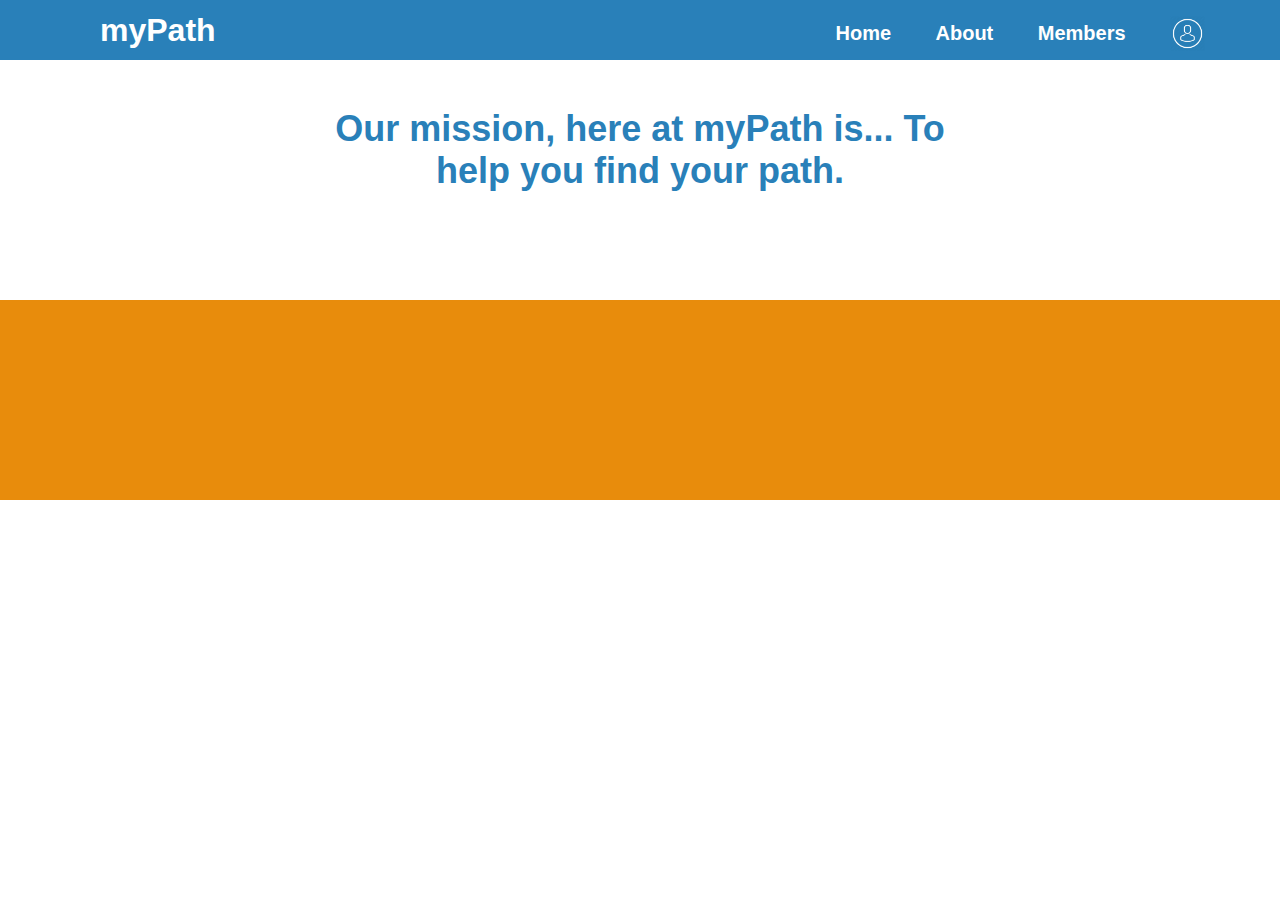
==== about.html @ 88043831 "commit 3" ====
<html>
	<head>
		<meta charset="utf-8">
		<title>myPath</title>
		<link href='https://fonts.googleapis.com/css?family=Montserrat' rel='stylesheet' type='text/css'>
		<link rel="stylesheet" href="assets/css/style.css">
		<script src="http://ajax.googleapis.com/ajax/libs/jquery/1.11.0/jquery.min.js">
        </script> 
        <script src = "assets/js/script.js"></script>
	</head>
	<body>
		<header id="header">
			<nav>
				<ul>
					<li><a href="index.html">Home</a></li>
					<li><a href="about.html">About</a></li>
					<li><a href="members.html">Members</a></li>
					<li><img id = "logo" src="assets/img/account.png" width = "35"></li>
				</ul>
			</nav>
			<h2><a href = "index.html">myPath</a></h2>
		</header>
		<div class = "page-wrapper">

            </section>
            <!-- Name Section -->
            <section class = "section" id = "block1-section">
                <div class = "text" id = "block1-text">
                    
                    <p>
                    	Our mission, here at myPath is...
                    	To help you find your path.
                    </p>
                </div>
            </section>
            <!-- Major Section -->
            <section class = "section" id = "block2-section">
                <div class = "text" id = "block2-text">
                	
                </div>
            </section>
            <!-- Random Fact Section -->
            <section class = "section" id = "fact-section">
                <div class = "text" id = "fact-text">
                <!-- I like the Warriors -->
                </div>
            </section>
        </div>
		
	</body>


</html>
---- assets/css/style.css ----
@import url(https://fonts.googleapis.com/css?family=Montserrat);

body, html {
	margin: 0 auto;
	padding: 0;
	width: 100%;
	height: 100%;
	min-width: 1080px;
	/* max-width: 960px; */
	background-color: white;
	-webkit-font-smoothing: antialiased;
	-o-font-smoothing: antialiased;
	font-smoothing: antialiased;
	font-family: 'Montesserat', sans-serif;
}

header {
	position: fixed;
	background-color: #2980b9;
	color: #0066cc;
	height: 60px;
	width: 100%;
	z-index: 1000;
	/* padding: 20px; */
}

header nav {
	position: absolute;
	right: 75px;
}

header nav ul {
}

header nav li {
	display: inline-block;
	vertical-align: middle;
	color: #0066cc;
	font-size: 20px;
	margin-left: 40px;
	font-weight: bold;
	/* padding: 10px; */

}

h2 {
	height: 100%;
	line-height: 60px;
	/* vertical-align: middle; */
	position: absolute;
	margin-bottom: 0;
	margin-top: 0;
	left: 100px;
	font-size: 32px;
}

p #mission {
	position: absolute;
	top: 70px;
}

#titl {
	
	font-weight: bold;
	width: 300px;
	font-size: 46px;
	margin: 0 auto;
}

a { 
	color:white; 	
	text-decoration: none;
}

a:hover {
	text-decoration: underline;
}


.section {
	width: 100%;

	/* height: 100px; */
}
#carousel {
	width: 4720px;
	height: 100%;
	margin-left: 0px;
	/* padding-left: 45px; */
	/* padding-top: 150px; */
	-webkit-transition: all 0.3s;
}
.carousel-item {
	width: 1080px;
	position: relative;
	height: 100%;
	float: left;
	margin-left: 92px;
}

.carousel-container {
	width: 100%;
	height: auto;
	z-index: 999;
	/* padding: 10px; */
	position: relative;
	overflow: hidden;
	left: 0;
}

.clear {
	clear: both;
}

.img-scaled {
	width: 100%;
	height: 100%;
}

.img-scaled-wh {
	width: 100%;
	height: 100%;
	position: relative;
}

.section {
	width: 100%;
	/* height: 1000px; */
	position: relative;

}

#name-section {
	width: 100%;
	height: 200px;
	background-color: #2980b9;
}

#block1-section {
	height: 300px;
	background-color: white;

}

#block1-text {
	/* line-height: 300px; */
	color: #2980b9;
	text-align: center;
}

#block2-section {
	height: 200px;
	background-color: #E88C0C;
}

#block2-text {
	/* background-color: #8bb2af; */

}

#fact-section {
	background-color: #fff;
}

#fact-text {
	color: black;
}





.page-wrapper {
	height: 100%;
	width: 100%;
	-webkit-transition: all .3s;
	-moz-transition: all .3s;
	transition: all .3s;
}

/* Styling for the carousel previous button */
#carousel-prev {
    position: absolute;
    width: 25px;
    height: 25px;
    padding: 10px;
    left: 40px;
    top: 50%;
    margin-top: -30px;
    cursor: pointer;
    border-radius: 50%;
    border: 1px solid black;
    -webkit-transition: all 0.3s;
}

/* Styling for the carousel next button */
#carousel-next {
    position: absolute;
    width: 25px;
    height: 25px;
    padding: 10px;
    right: 40px;
    top: 50%;
    margin-top: -30px;
    cursor: pointer;
    border-radius: 50%;
    border: 1px solid black;
    -webkit-transition: all 0.3s;
}

/* Styling for the quotes and text in each section */
.quote, .text {
	position: absolute;
	font-size: 36px;
	color: white;
	font-weight: 700;
    top: 50%;
    left: 50%;
    -webkit-transform: translateX(-50%) translateY(-50%);
    -moz-transform: translateX(-50%) translateY(-50%);
   	transform: translateX(-50%) translateY(-50%);
}

/* Styling for the author text in each quote */
.author {
	font-size: 12px;
	font-weight: 700;
	letter-spacing: .2rem;
	text-transform: uppercase;
	margin-top: 10px;
	text-align: center;
}

/* jQuery Manipulation Classes */

.no-scroll {
	overflow: hidden;
}

.wrapper-active, .button-active {
	-webkit-transform: translateX(280px);
	-moz-transform: translateX(280px);
	transform: translateX(280px);
}

.sidebar-active {
	-webkit-transform: translateX(0px);
	-moz-transform: translateX(0px);
	-o-transform: translateX(0px);
}
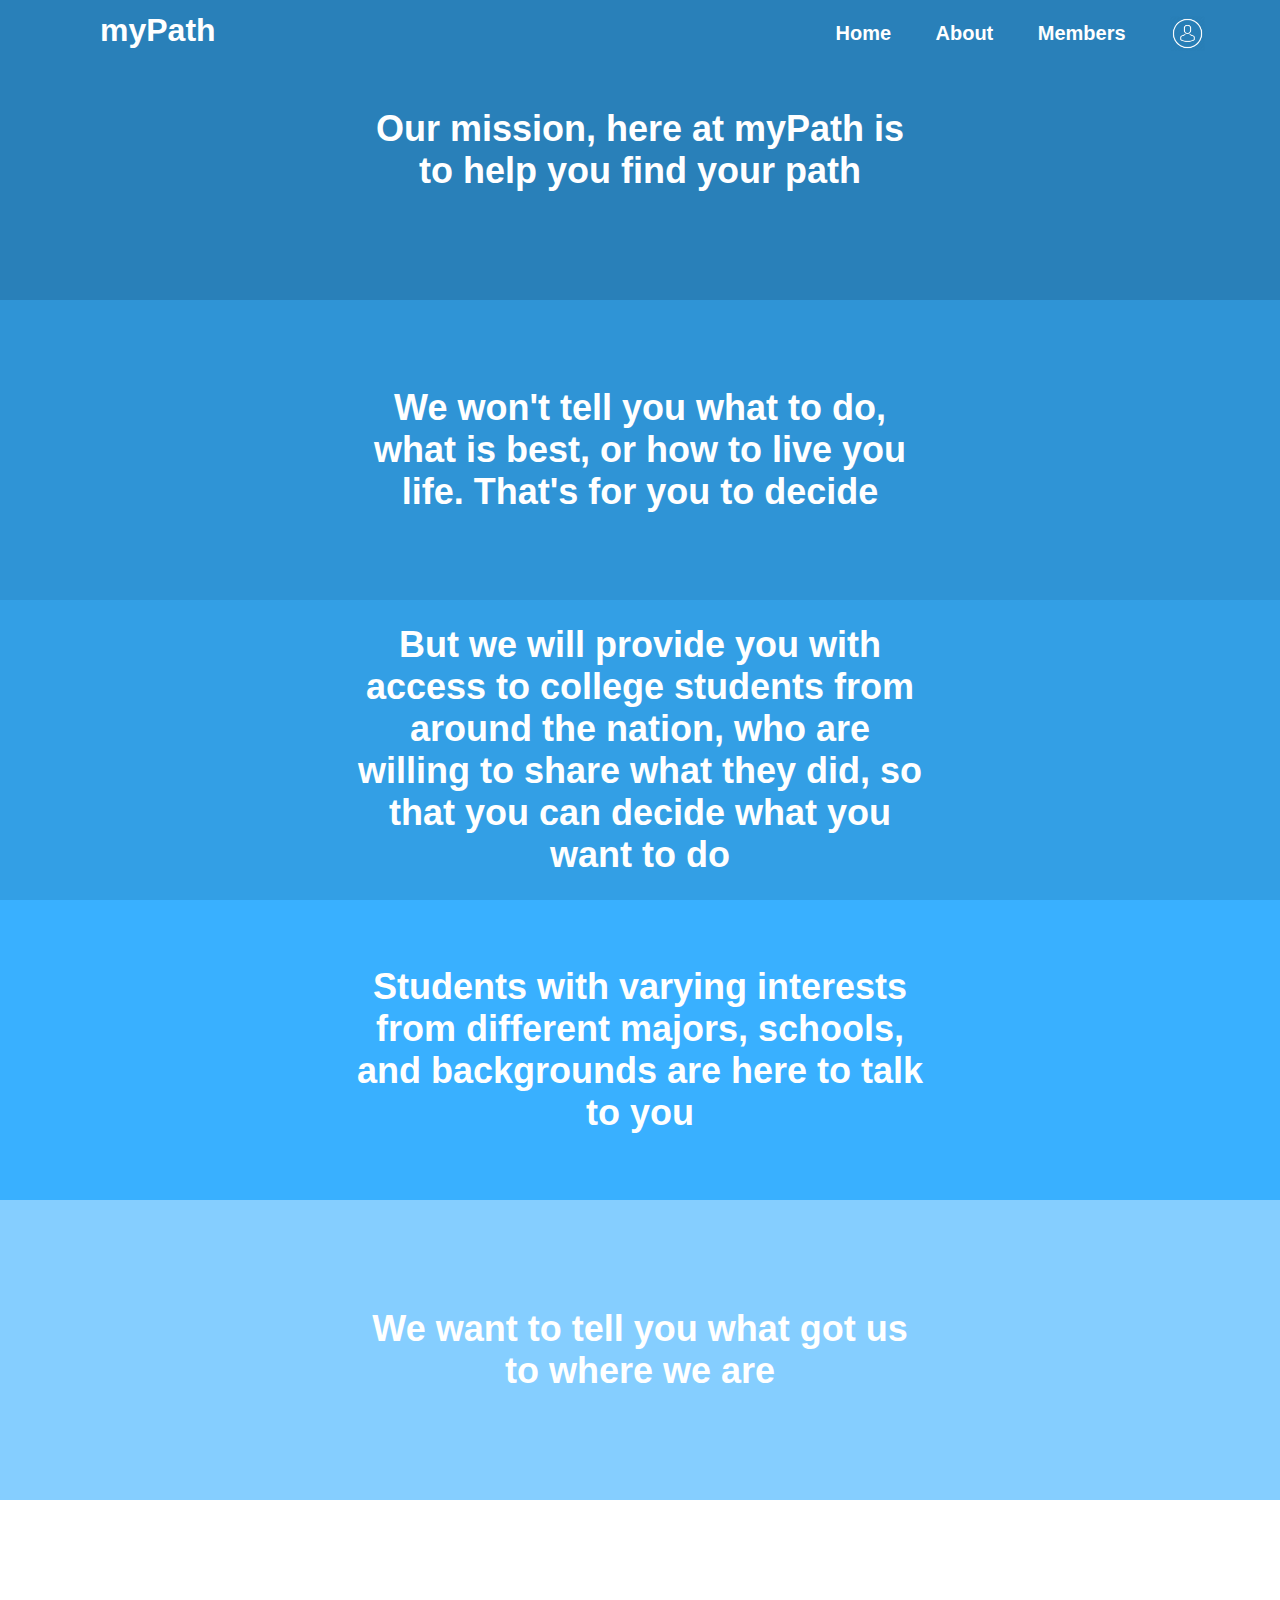
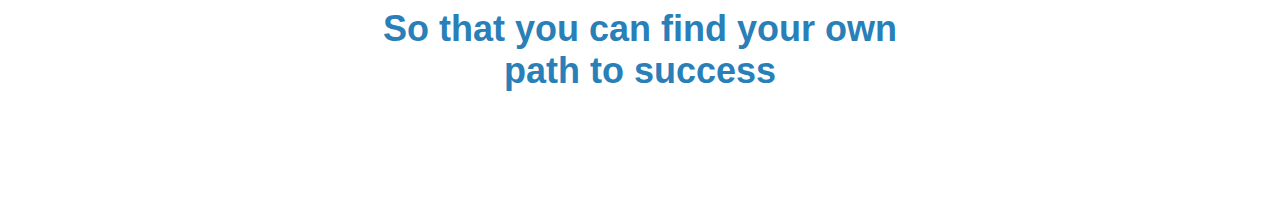
==== commit 909a8ca5: "commit4" ====
--- a/about.html
+++ b/about.html
@@ -23,26 +23,49 @@
 		<div class = "page-wrapper">
 
             </section>
-            <!-- Name Section -->
             <section class = "section" id = "block1-section">
                 <div class = "text" id = "block1-text">
                     
                     <p>
-                    	Our mission, here at myPath is...
-                    	To help you find your path.
+                    	Our mission, here at myPath is <br>
+                    	to help you find your path
                     </p>
                 </div>
             </section>
-            <!-- Major Section -->
             <section class = "section" id = "block2-section">
                 <div class = "text" id = "block2-text">
-                	
+                	<p>
+                		We won't tell you what to do, what is best, or how to live you life.  That's for you to decide
+                	</p>
                 </div>
             </section>
-            <!-- Random Fact Section -->
-            <section class = "section" id = "fact-section">
-                <div class = "text" id = "fact-text">
-                <!-- I like the Warriors -->
+            <section class = "section" id = "block3-section">
+                <div class = "text" id = "block3-text">
+                	<p>
+                		But we will provide you with access to college students from around the nation, who are willing to 
+                		share what they did, so that you can decide what you want to do
+                	</p>
+                </div>
+            </section>
+            <section class = "section" id = "block4-section">
+                <div class = "text" id = "block4-text">
+                	<p>
+                		Students with varying interests from different majors, schools, and backgrounds are here to talk to you
+                	</p>
+                </div>
+            </section>
+            <section class = "section" id = "block5-section">
+                <div class = "text" id = "block5-text">
+                	<p>
+                		We want to tell you what got us to where we are
+                	</p>
+                </div>
+            </section>
+            <section class = "section" id = "block6-section">
+                <div class = "text" id = "block6-text">
+                	<p>
+                		So that you can find your own path to success
+                	</p>
                 </div>
             </section>
         </div>
--- a/assets/css/style.css
+++ b/assets/css/style.css
@@ -130,6 +130,11 @@
 
 }
 
+.text {
+	width: 45%;
+	text-align: center;
+}
+
 #name-section {
 	width: 100%;
 	height: 200px;
@@ -138,25 +143,60 @@
 
 #block1-section {
 	height: 300px;
-	background-color: white;
+	background-color: #2980b9;
 
 }
 
 #block1-text {
 	/* line-height: 300px; */
+	color: white;
+	text-align: center;
+}
+
+#block2-section {
+	height: 300px;
+	background-color: #2F94D6;
+}
+
+#block2-text {
+	color: white;
+}
+
+#block3-section {
+	height: 300px;
+	background-color: #339FE5;
+}
+
+#block3-text {
+	color: white;
+}
+
+#block4-section {
+	height: 300px;
+	background-color: #39B0FF;
+}
+
+#block4-text {
+	color: white;
+}
+
+#block5-section {
+	height: 300px;
+	background-color: #85CEFF;
+}
+
+#block5-text {
+	color: white;
+}
+#block6-section {
+	height: 300px;
+	background-color: white;
+}
+
+#block6-text {
 	color: #2980b9;
-	text-align: center;
-}
-
-#block2-section {
-	height: 200px;
-	background-color: #E88C0C;
-}
-
-#block2-text {
-	/* background-color: #8bb2af; */
-
-}
+}
+
 
 #fact-section {
 	background-color: #fff;
